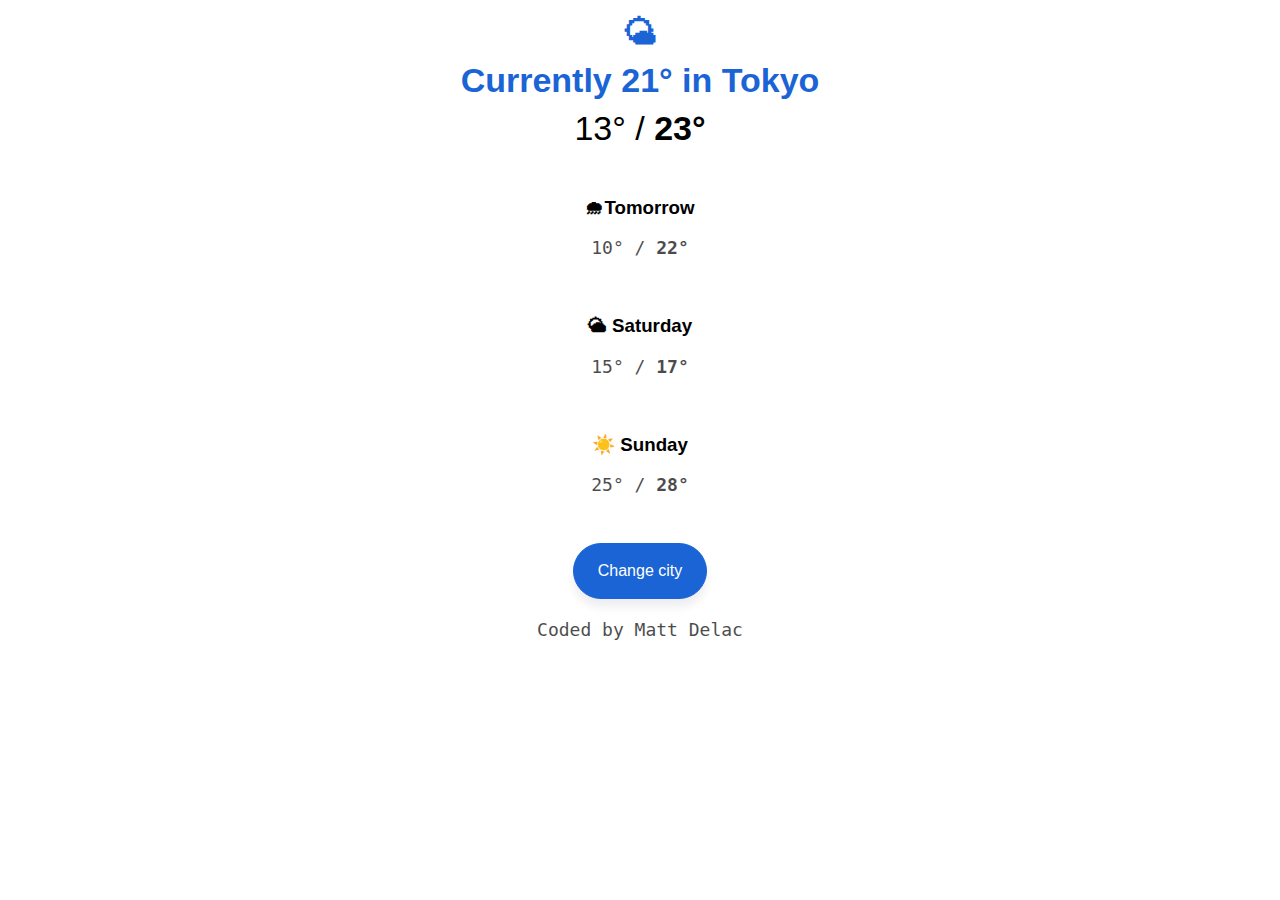
==== Javahomework.html @ 9d9f60c6 "Added a Java script file" ====
<!DOCTYPE html>
<html lang="en">
  <head>
    <meta charset="UTF-8" />
    <meta name="viewport" content="width=device-width, initial-scale=1.0" />
    <meta http-equiv="X-UA-Compatible" content="ie=edge" />
    <title>Weather App</title>
    <style>
      h1,
      h2,
      h3 {
        text-align: center;
        font-family: Helvetica, Arial, sans-serif;
      }

      h1 {
        color: #1a64d6;
        font-size: 34px;
        line-height: 48px;
        margin: 0;
      }

      h2 {
        margin: 0;

        font-size: 34px;
        line-height: 48px;
        font-weight: 400;
      }

      ul {
        padding: 0;
      }

      li {
        list-style: none;
        text-align: center;
        padding: 10px 0;
        border-radius: 10px;
        transition: all 200ms ease-in-out;
        max-width: 400px;
        margin: 0 auto;
      }

      li:hover {
        background: #fffbef;
      }

      p {
        font-size: 18px;
        opacity: 0.7;
        text-align: center;
        font-family: monospace;
      }

      button {
        display: block;
        margin: 20px auto;
        border: 1px solid #1a64d6;
        background: #1a64d6;
        color: #fff;
        font-size: 16px;
        line-height: 22px;
        padding: 16px 24px;
        border-radius: 30px;
        transition: all 200ms ease;
        box-shadow: rgba(37, 39, 89, 0.08) 0px 8px 8px 0;
        cursor: pointer;
      }

      button:hover {
        background: white;
        color: #1a64d6;
        border: 1px solid #1a64d6;
      }
    </style>
  </head>
  <body>
    <h1>
      🌤
      <br />
      Currently 21° in Tokyo
    </h1>
    <h2>13° / <strong>23°</strong></h2>
    <ul>
      <li>
        <h3>
          🌧Tomorrow
        </h3>
        <p>10° / <strong>22°</strong></p>
      </li>
      <li>
        <h3>
          🌥 Saturday
        </h3>
        <p>15° / <strong>17°</strong></p>
      </li>
      <li>
        <h3>
          ☀️ Sunday
        </h3>
        <p>25° / <strong>28°</strong></p>
      </li>
    </ul>

    <button>
      Change city
    </button>
    <p>
      Coded by Matt Delac
    </p>
    <script>
    function changeCity() {
    let city = prompt("What city are you from?");
    let temperature = prompt("What is the current temperature?");
    let h1 = document.querySelector("h1");
    if (temperature >= 20 ) {
        h1.innerHTML = " 👍 </br Currently " + temperature + "°C   in "    +   city ;
    } else {
        h1.innerHTML = " 😒 </br> Currently " + temperature + "°C  in "   +  city ;
    }
}
let changeCityButton = document.querySelector("button");
changeCityButton.addEventListener("click", changeCity);

</script>
  </body>
</html>
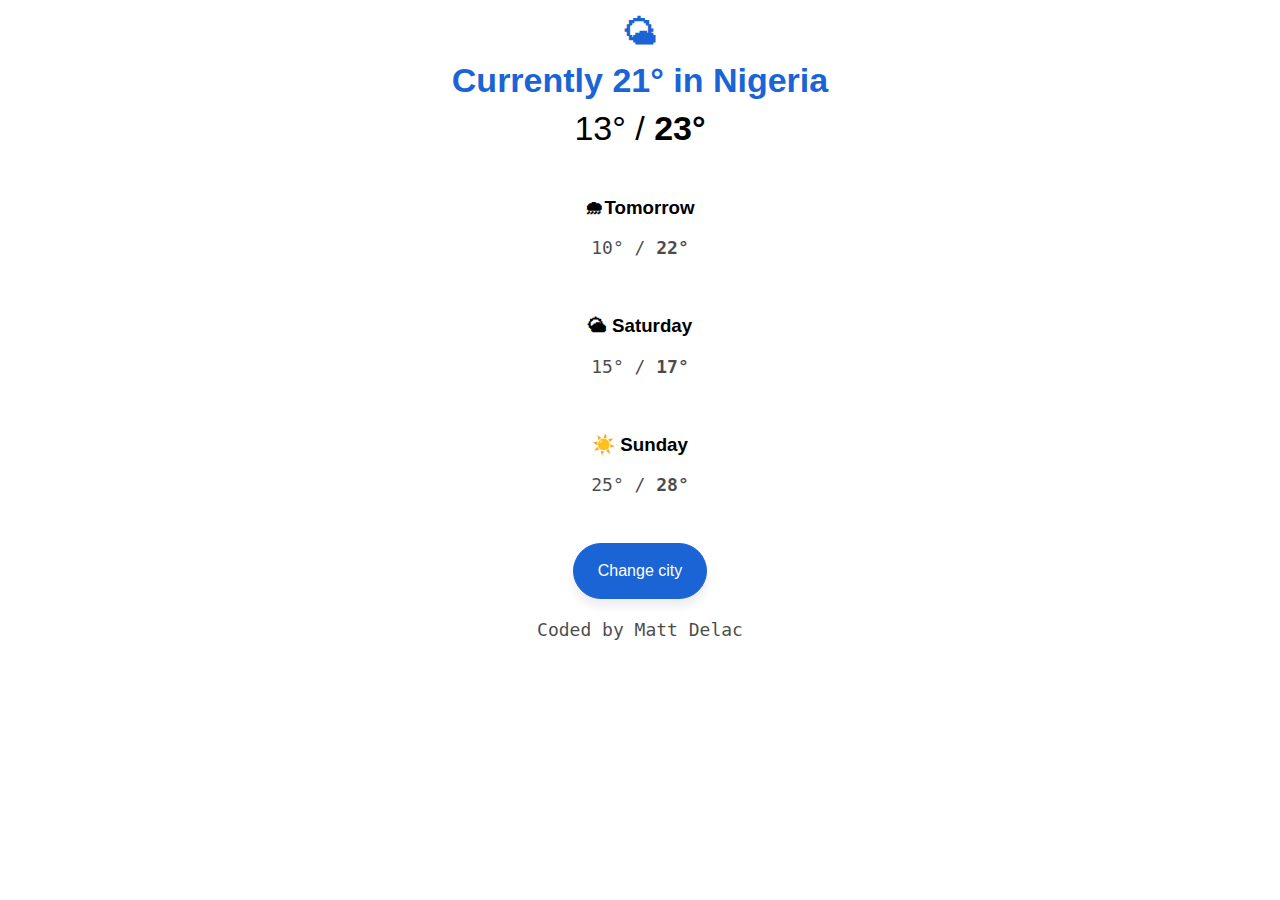
==== commit fe73ffdc: "changed the h1 for hosting" ====
--- a/Javahomework.html
+++ b/Javahomework.html
@@ -79,7 +79,7 @@
     <h1>
       🌤
       <br />
-      Currently 21° in Tokyo
+      Currently 21° in Nigeria
     </h1>
     <h2>13° / <strong>23°</strong></h2>
     <ul>
